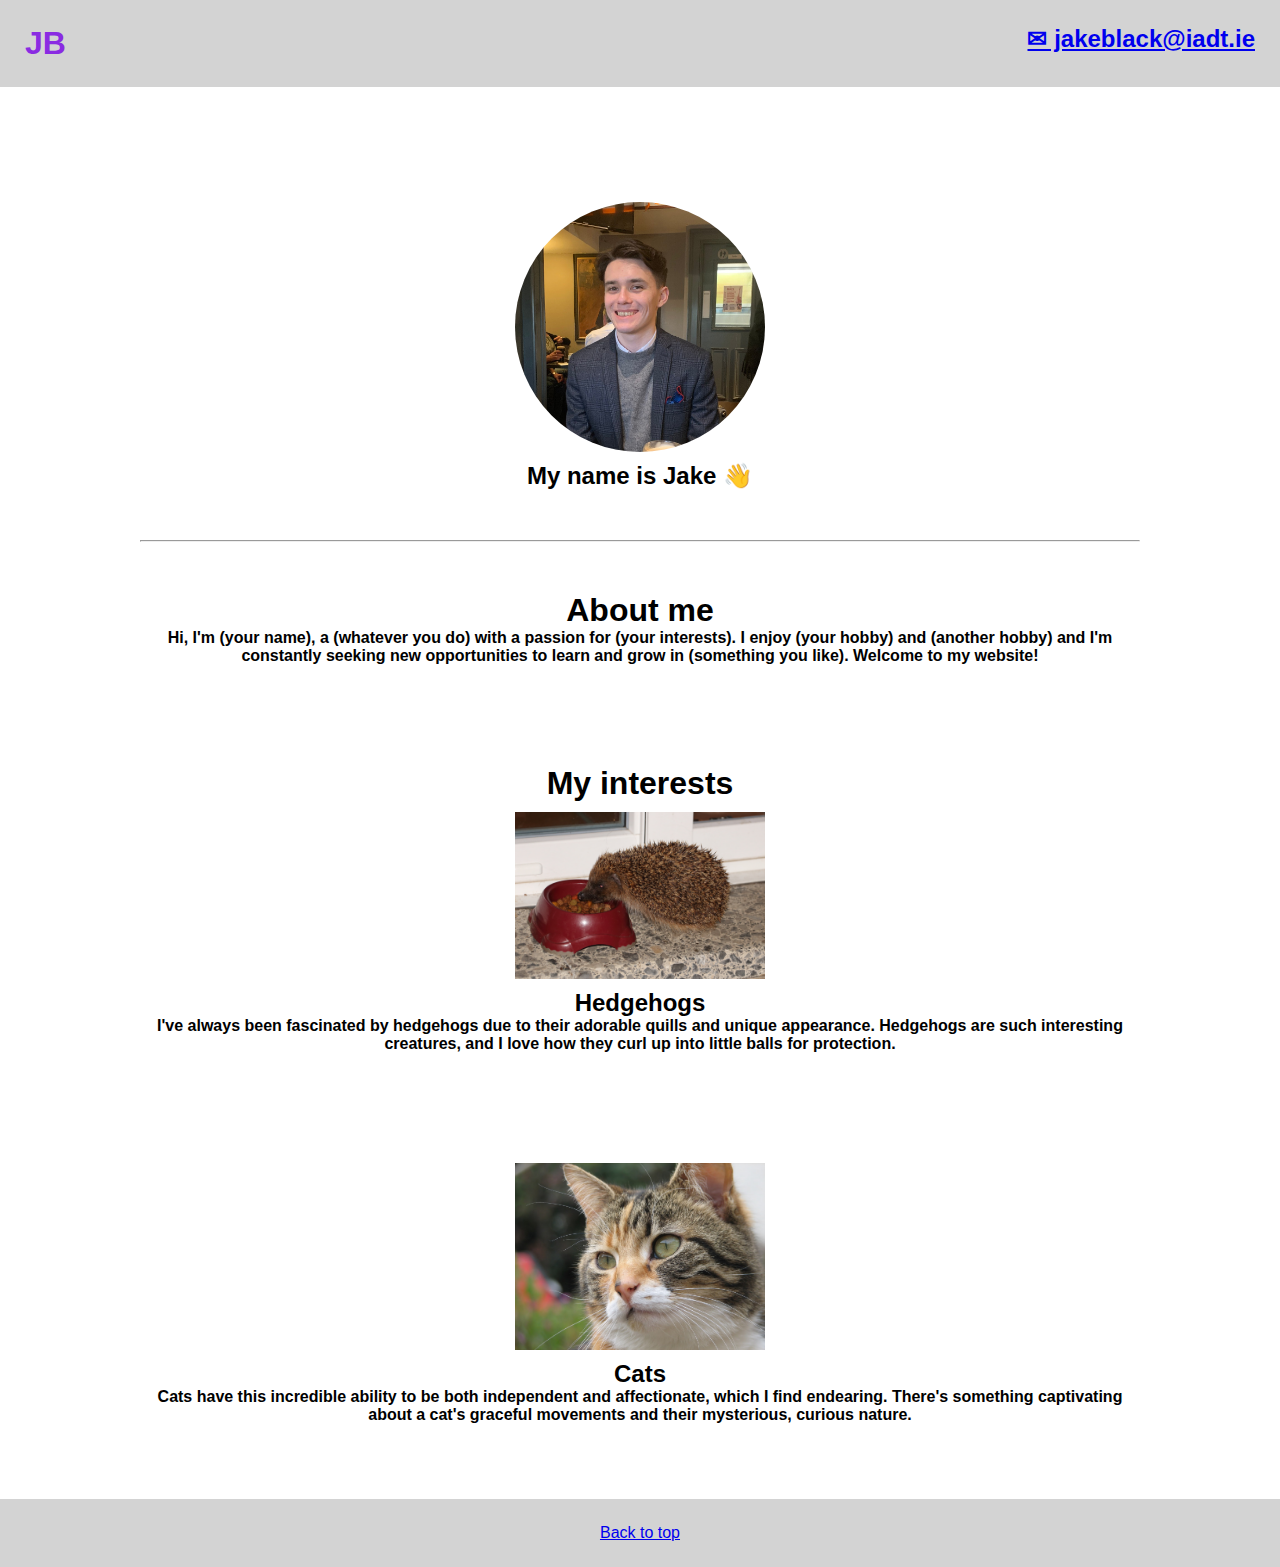
==== index.html @ efc3cdf4 "Initial commit" ====
<html>
  <head>
    <title>My website</title>
    <link rel="stylesheet" href="style.css" />
  </head>
  <body>
    <nav id="top">
      <h1 class="initials">JB</h1>
      <h2><a href="mailto:email@example.com">✉ jakeblack@iadt.ie</a></h2>
    </nav>
    <main>
      <div class="profile-item">
        <img
          id="profile-picture"
          class="profile-picture"
          src="jake.png"
          width="250"
        />
        <h2>My name is Jake 👋</h2>
      </div>

      <hr width="100%" />

      <div class="profile-item">
        <h1>About me</h1>
        <h4>
          Hi, I'm (your name), a (whatever you do) with a passion for (your
          interests). I enjoy (your hobby) and (another hobby) and I'm
          constantly seeking new opportunities to learn and grow in (something
          you like). Welcome to my website!
        </h4>
      </div>

      <div class="profile-item">
        <h1>My interests</h1>
        <img src="hedgehog.png" width="250" />
        <h2>Hedgehogs</h2>
        <h4>
          I've always been fascinated by hedgehogs due to their adorable quills
          and unique appearance. Hedgehogs are such interesting creatures, and I
          love how they curl up into little balls for protection.
        </h4>
      </div>

      <div class="profile-item">
        <img src="rosie.JPEG" width="250" />
        <h2>Cats</h2>
        <h4>
          Cats have this incredible ability to be both independent and
          affectionate, which I find endearing. There's something captivating
          about a cat's graceful movements and their mysterious, curious nature.
        </h4>
      </div>
    </main>
    <footer><a href="#top">Back to top</a></footer>
  </body>
  <script src="script.js"></script>
</html>
---- style.css ----
* {
  margin: 0;
  padding: 0;
  box-sizing: border-box;
  font-family: "Lucida Sans", "Lucida Sans Regular", "Lucida Grande",
    "Lucida Sans Unicode", Geneva, Verdana, sans-serif;
  scroll-behavior: smooth;
}

nav {
  display: flex;
  width: 100%;
  justify-content: space-between;
  background: lightgray;
  padding: 25px;
}

main {
  padding-top: 55px;
  width: 1000px;
  margin: auto;
  display: flex;
  flex-direction: column;
  align-items: center;
  text-align: center;
}

main h2 {
  margin-top: 10px;
}

footer {
  background: lightgray;
  padding: 25px;
  text-align: center;
  width: 100%;
  bottom: 0;
  margin-top: 25px;
}

.profile-picture {
  border-radius: 100%;

  transition: all ease-in-out 300ms;
}

.profile-item {
  margin-top: 50px;
  margin-bottom: 50px;
}

.initials {
  color: blueviolet;
}

img {
  margin-top: 10px;
}
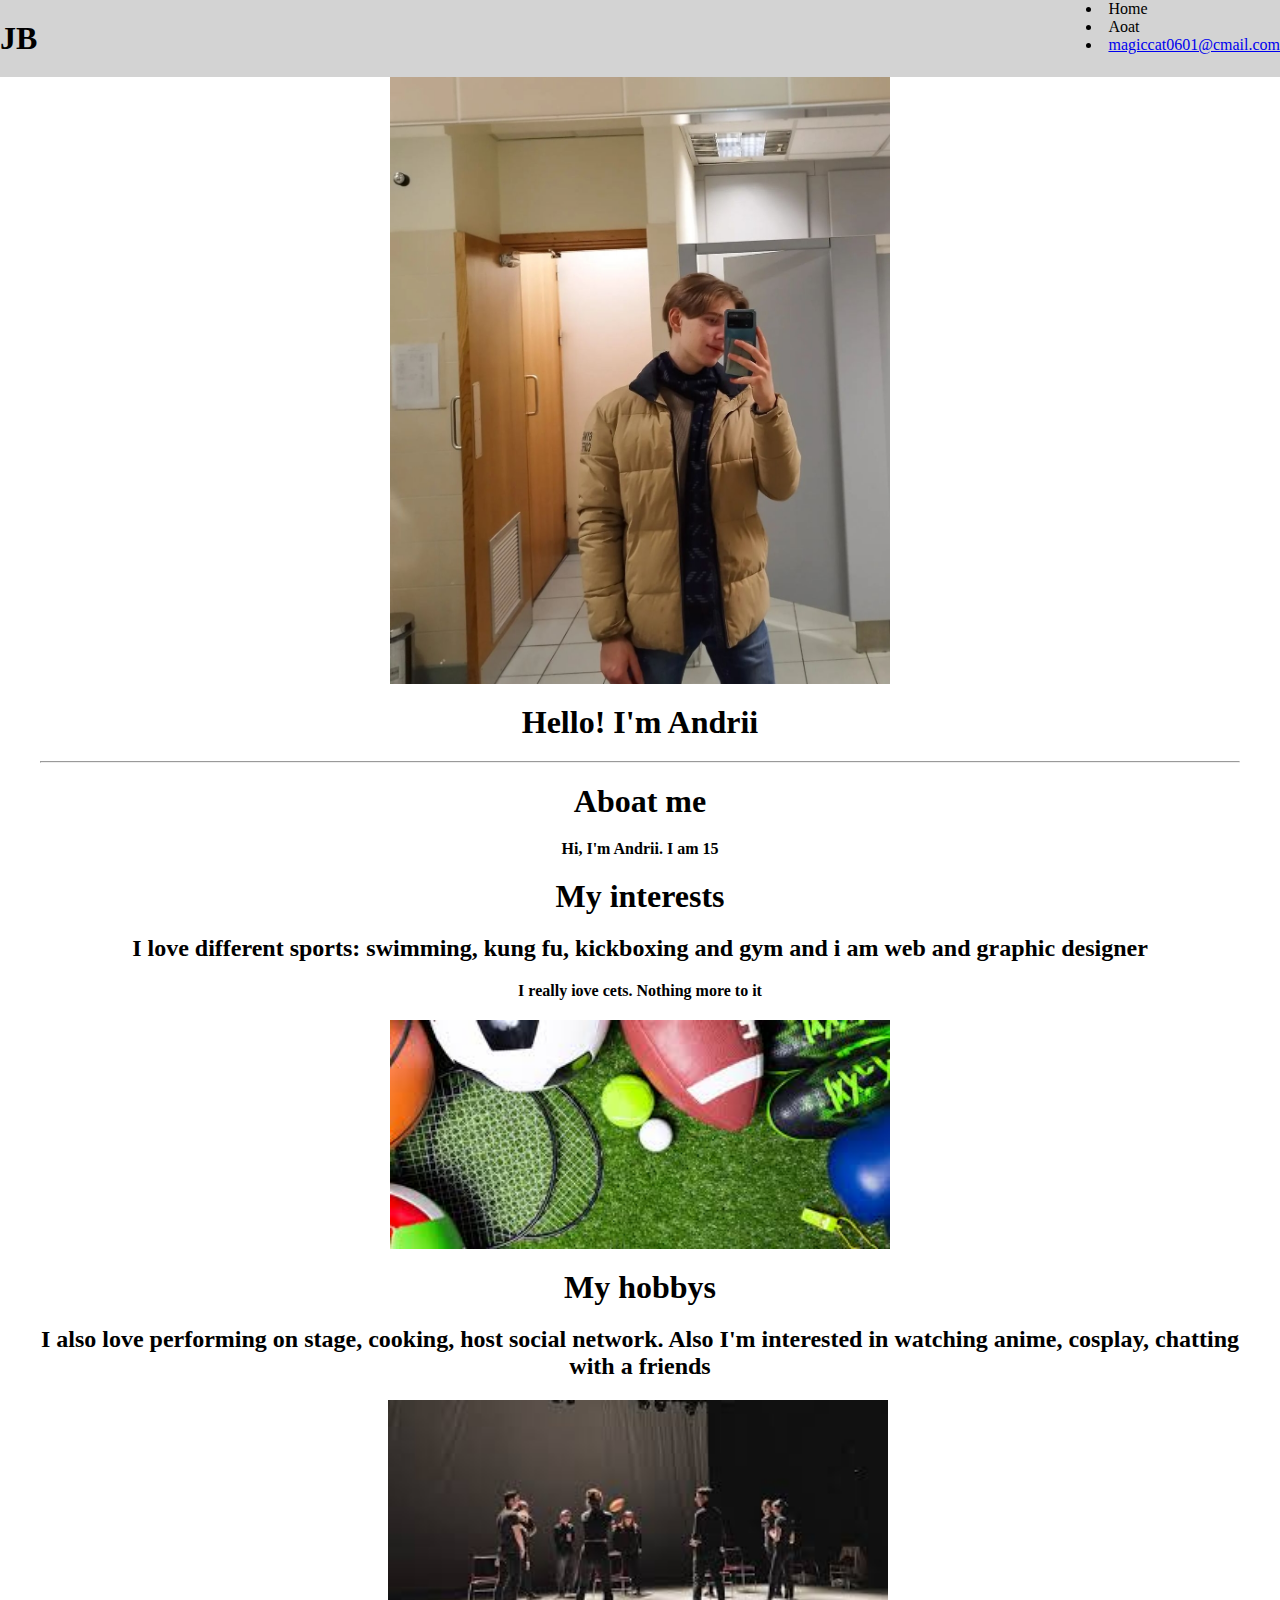
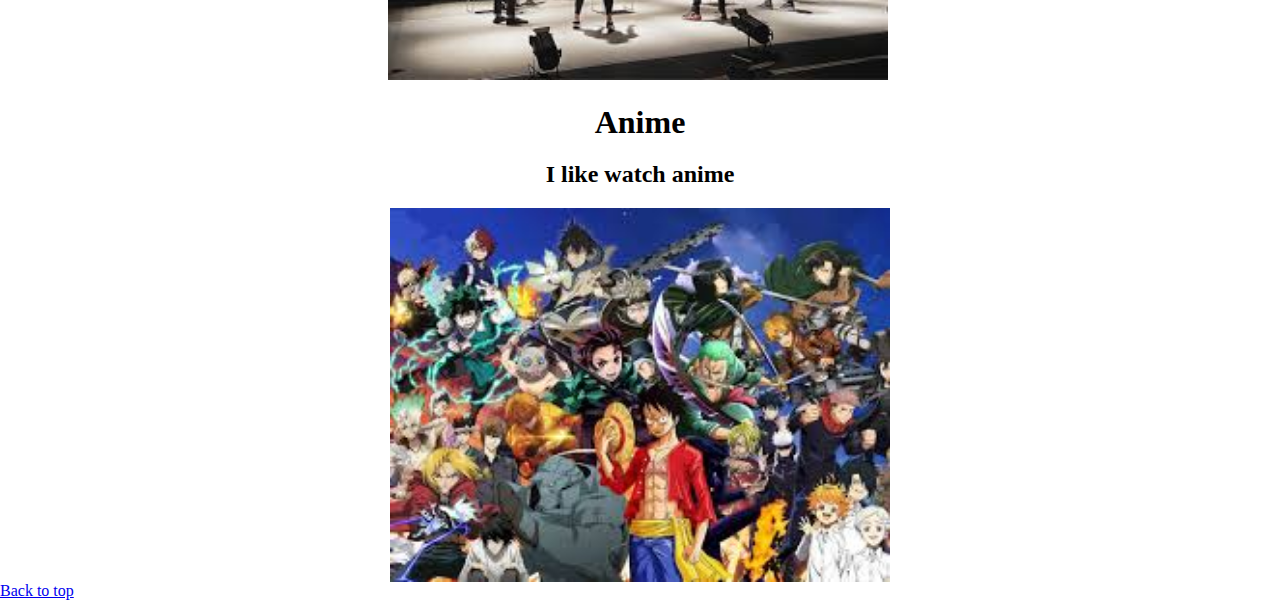
==== commit 09bc8c2d: "My first website" ====
--- a/index.html
+++ b/index.html
@@ -1,58 +1,48 @@
 <html>
-  <head>
-    <title>My website</title>
-    <link rel="stylesheet" href="style.css" />
-  </head>
-  <body>
-    <nav id="top">
-      <h1 class="initials">JB</h1>
-      <h2><a href="mailto:email@example.com">✉ jakeblack@iadt.ie</a></h2>
+ <head>
+   <title>jake's website </title>
+
+   <link rel="stylesheet" href="style.css">
+ </head>
+ <body>
+    <nav>
+      <h1>JB</h1>
+      <u1>
+      <li>Home</li>
+      <li>Aoat</li>
+      <li><a href="magiccat0601@cmail.com">magiccat0601@cmail.com</a></li>
+      </u1>
     </nav>
     <main>
-      <div class="profile-item">
-        <img
-          id="profile-picture"
-          class="profile-picture"
-          src="jake.png"
-          width="250"
-        />
-        <h2>My name is Jake 👋</h2>
-      </div>
+      <img width="500" src="images/selfie.jpg" />
+      <h1>Hello! I'm Andrii</h1>
+      <hr/>
 
-      <hr width="100%" />
-
-      <div class="profile-item">
-        <h1>About me</h1>
+      <div>
+        <h1>Aboat me </h1>
         <h4>
-          Hi, I'm (your name), a (whatever you do) with a passion for (your
-          interests). I enjoy (your hobby) and (another hobby) and I'm
-          constantly seeking new opportunities to learn and grow in (something
-          you like). Welcome to my website!
+            Hi, I'm Andrii. I am 15
         </h4>
       </div>
 
-      <div class="profile-item">
+      <div>
         <h1>My interests</h1>
-        <img src="hedgehog.png" width="250" />
-        <h2>Hedgehogs</h2>
-        <h4>
-          I've always been fascinated by hedgehogs due to their adorable quills
-          and unique appearance. Hedgehogs are such interesting creatures, and I
-          love how they curl up into little balls for protection.
-        </h4>
+        <h2>I love different sports: swimming, kung fu, kickboxing and gym and i am web and graphic designer</h2>
+        <h4>I really iove cets. Nothing more to it</h4>
+        <img width="500" src="images/photo 0.jpg" />
       </div>
 
-      <div class="profile-item">
-        <img src="rosie.JPEG" width="250" />
-        <h2>Cats</h2>
-        <h4>
-          Cats have this incredible ability to be both independent and
-          affectionate, which I find endearing. There's something captivating
-          about a cat's graceful movements and their mysterious, curious nature.
-        </h4>
+      <div>
+        <h1>My hobbys</h1>
+        <h2>I also love performing on stage, cooking, host social network. Also I'm interested in watching anime, cosplay, chatting with a friends</h2>
+        <img width="500" src="images/images (3).jpg" />
+        <img src="" />
+        <h1> Anime</h1>
+        <h2>I like watch anime</h2>
+        <img width="500" src="images/images (4).jpg" />
       </div>
-    </main>
-    <footer><a href="#top">Back to top</a></footer>
-  </body>
-  <script src="script.js"></script>
+        </main>
+        </footer>  
+        <a href="#top">Back to top</a>
+    </body>
 </html>
--- a/style.css
+++ b/style.css
@@ -1,58 +1,46 @@
 * {
-  margin: 0;
-  padding: 0;
-  box-sizing: border-box;
-  font-family: "Lucida Sans", "Lucida Sans Regular", "Lucida Grande",
-    "Lucida Sans Unicode", Geneva, Verdana, sans-serif;
-  scroll-behavior: smooth;
+ margin: 0;
+ padding: 0;
+ box-sizing: border-box;
+ font-family: "Lucida Sana";
 }
 
 nav {
-  display: flex;
-  width: 100%;
-  justify-content: space-between;
+    display: flex;
+    width: 100%;
+    justify-content: space-between;
   background: lightgray;
-  padding: 25px;
 }
 
-main {
-  padding-top: 55px;
-  width: 1000px;
-  margin: auto;
-  display: flex;
-  flex-direction: column;
-  align-items: center;
-  text-align: center;
+ul {
+display: flex;
+list-style: none;
+width: 25%;
+justify-content: space-between;
 }
 
-main h2 {
-  margin-top: 10px;
+main{
+    width:1200px;
+    margin:auto;
+   text-align: center;
 }
 
-footer {
-  background: lightgray;
-  padding: 25px;
-  text-align: center;
-  width: 100%;
-  bottom: 0;
-  margin-top: 25px;
+h4{
+    margin-top: 20px;
+    margin-bottom: 20px;
 }
 
-.profile-picture {
-  border-radius: 100%;
-
-  transition: all ease-in-out 300ms;
+h1{
+    margin-top: 20px;
+    margin-bottom: 20px;
 }
 
-.profile-item {
-  margin-top: 50px;
-  margin-bottom: 50px;
+h2{
+    margin-top: 20px;
+    margin-bottom: 20px;
 }
 
-.initials {
-  color: blueviolet;
-}
-
-img {
-  margin-top: 10px;
-}
+.profile-item{
+    margin-top: 50px;
+    margin-bottom: 50px;
+}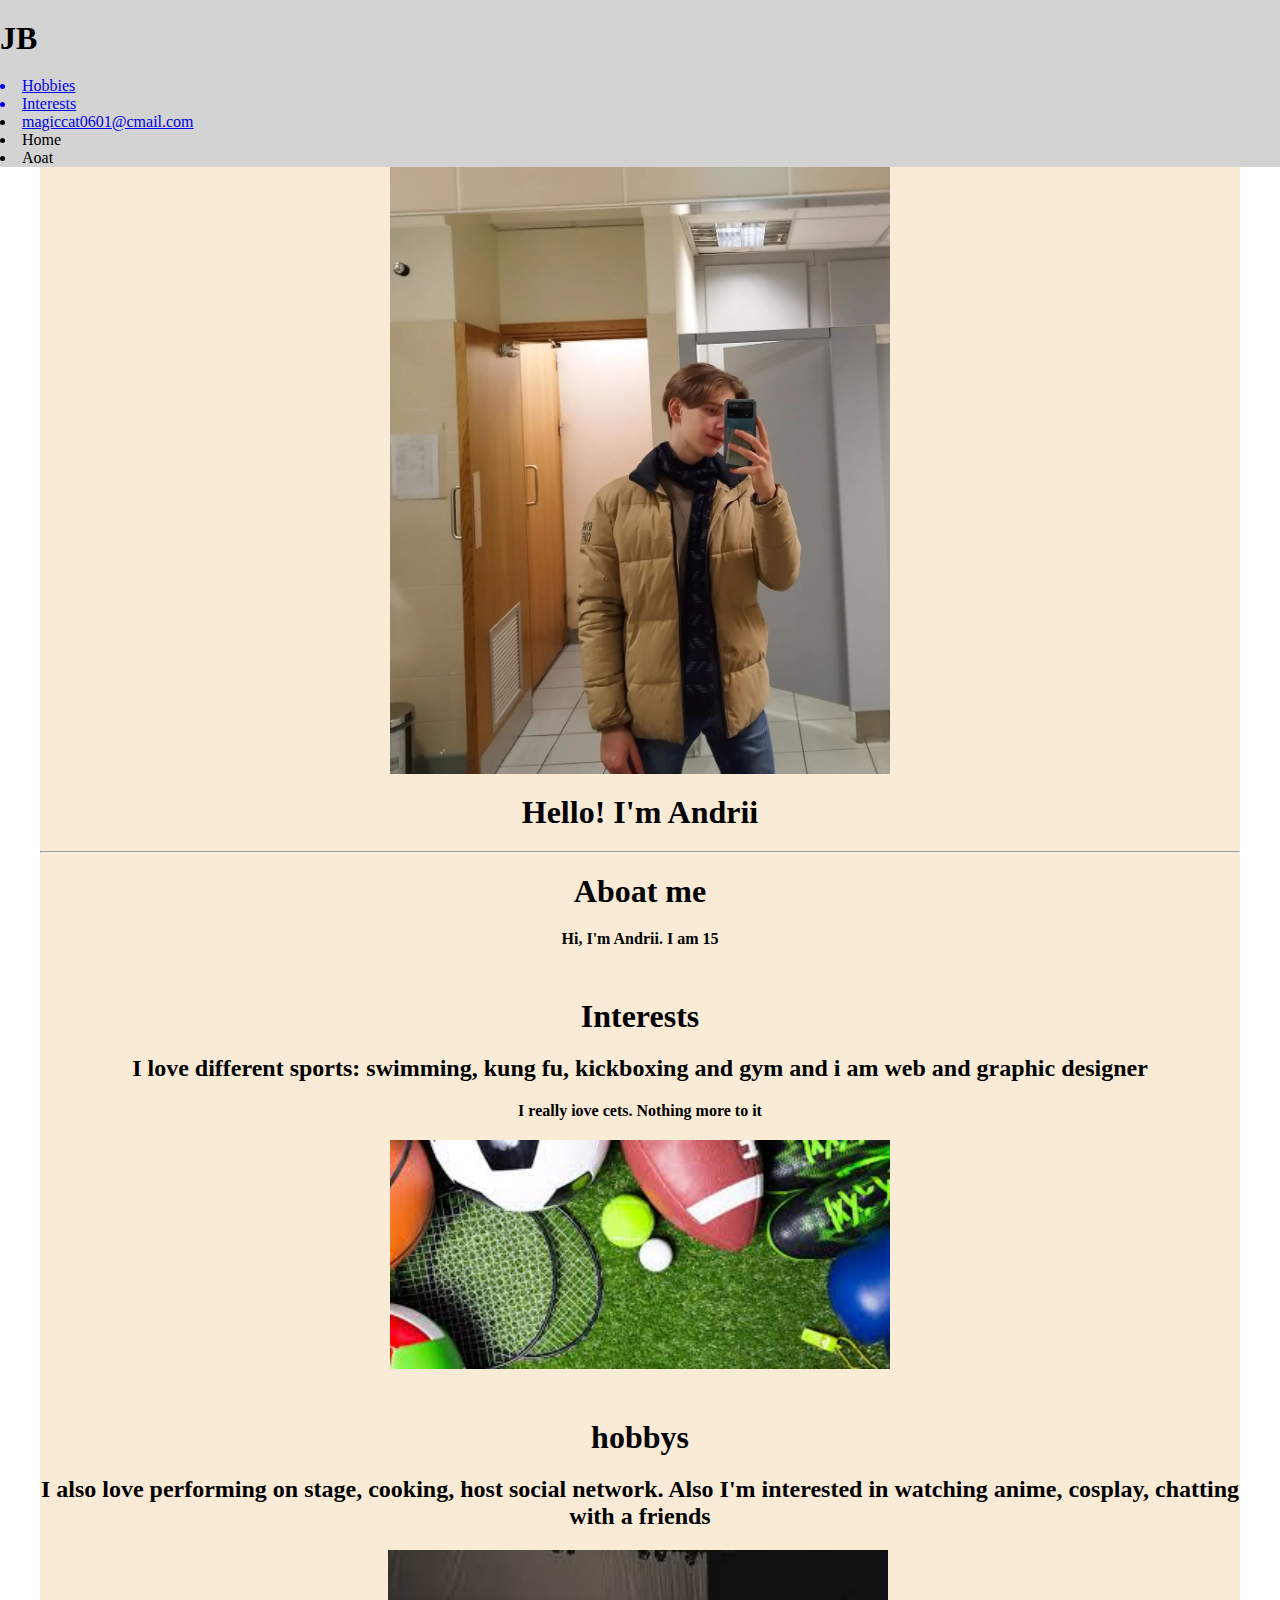
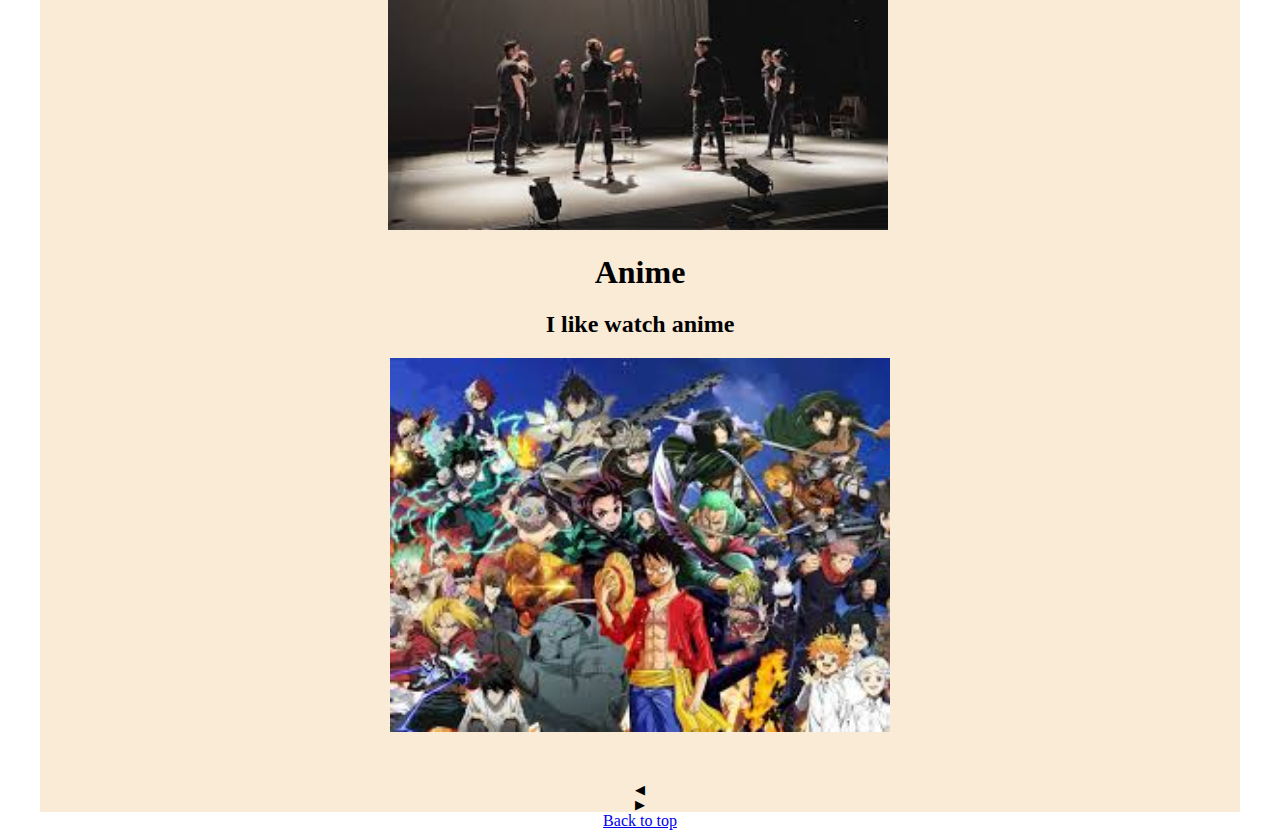
==== commit 269dfbb9: "Add files via upload" ====
--- a/index.html
+++ b/index.html
@@ -7,10 +7,16 @@
  <body>
     <nav>
       <h1>JB</h1>
+      <div class="divider"></div>
+      <u1>
+        <a href="#hobbies"><li>Hobbies</li></a>
+        <a href="#interests"><li>Interests</li></a>
+        <li><a href="magiccat0601@cmail.com">magiccat0601@cmail.com</a></li>
+      </u1>
+      <div class="divider"></div>
       <u1>
       <li>Home</li>
       <li>Aoat</li>
-      <li><a href="magiccat0601@cmail.com">magiccat0601@cmail.com</a></li>
       </u1>
     </nav>
     <main>
@@ -25,24 +31,33 @@
         </h4>
       </div>
 
-      <div>
-        <h1>My interests</h1>
+      <div id="interests" class="profile-item"></div>
+        <h1>Interests</h1>
         <h2>I love different sports: swimming, kung fu, kickboxing and gym and i am web and graphic designer</h2>
         <h4>I really iove cets. Nothing more to it</h4>
         <img width="500" src="images/photo 0.jpg" />
       </div>
 
-      <div>
-        <h1>My hobbys</h1>
+      <div id="hobbies" class="profile-item">
+        <h1>hobbys</h1>
         <h2>I also love performing on stage, cooking, host social network. Also I'm interested in watching anime, cosplay, chatting with a friends</h2>
         <img width="500" src="images/images (3).jpg" />
         <img src="" />
         <h1> Anime</h1>
         <h2>I like watch anime</h2>
         <img width="500" src="images/images (4).jpg" />
+
       </div>
+      <button id="prev">◀</button>
+        <img crs="images/hedgehog.jpg" id="gallery-img" />
+        <button id="next">▶</button>
+      </div>
+
         </main>
-        </footer>  
-        <a href="#top">Back to top</a>
+        <footer>  
+          <a href="#top">Back to top</a>
+        </footer>
+        <script src="script.js"></script>
     </body>
+    <script src="script.js"></script>
 </html>
--- a/style.css
+++ b/style.css
@@ -8,39 +8,77 @@
 nav {
     display: flex;
     width: 100%;
-    justify-content: space-between;
+    justify-content: center;
   background: lightgray;
+  flex-direction: column;
+}
+
+.divider{
+    border-left: 1px solid black;
 }
 
 ul {
 display: flex;
 list-style: none;
-width: 25%;
+width: 100%;
 justify-content: space-between;
 }
 
-main{
+main {
     width:1200px;
     margin:auto;
    text-align: center;
+   background-color:antiquewhite;
 }
 
-h4{
+h4 {
+    margin-top: 20px; 
+    margin-bottom: 20px;
+}
+
+h1 {
     margin-top: 20px;
     margin-bottom: 20px;
 }
 
-h1{
+h2 {
     margin-top: 20px;
     margin-bottom: 20px;
 }
 
-h2{
-    margin-top: 20px;
-    margin-bottom: 20px;
+.profile-item {
+    margin-top: 50px;
+    margin-bottom: 50px;
 }
 
-.profile-item{
-    margin-top: 50px;
-    margin-bottom: 50px;
+#gallery {
+    width:250px;
+    height: 250px;
+    margin:auto;
+
+    display:flex;
+    align-items:center;
+}
+
+#prev, #next {
+    height:15px;
+    width:15px;
+    background:none;
+    border:none;
+}
+
+#gallery-img {
+    width: 100%;
+}
+
+footer{
+    text-align: center;
+}
+
+.small-line{
+    width:1200px;
+    background:black;
+    height:2px;
+    margin:auto;
+    margin-bottom:15px;
 }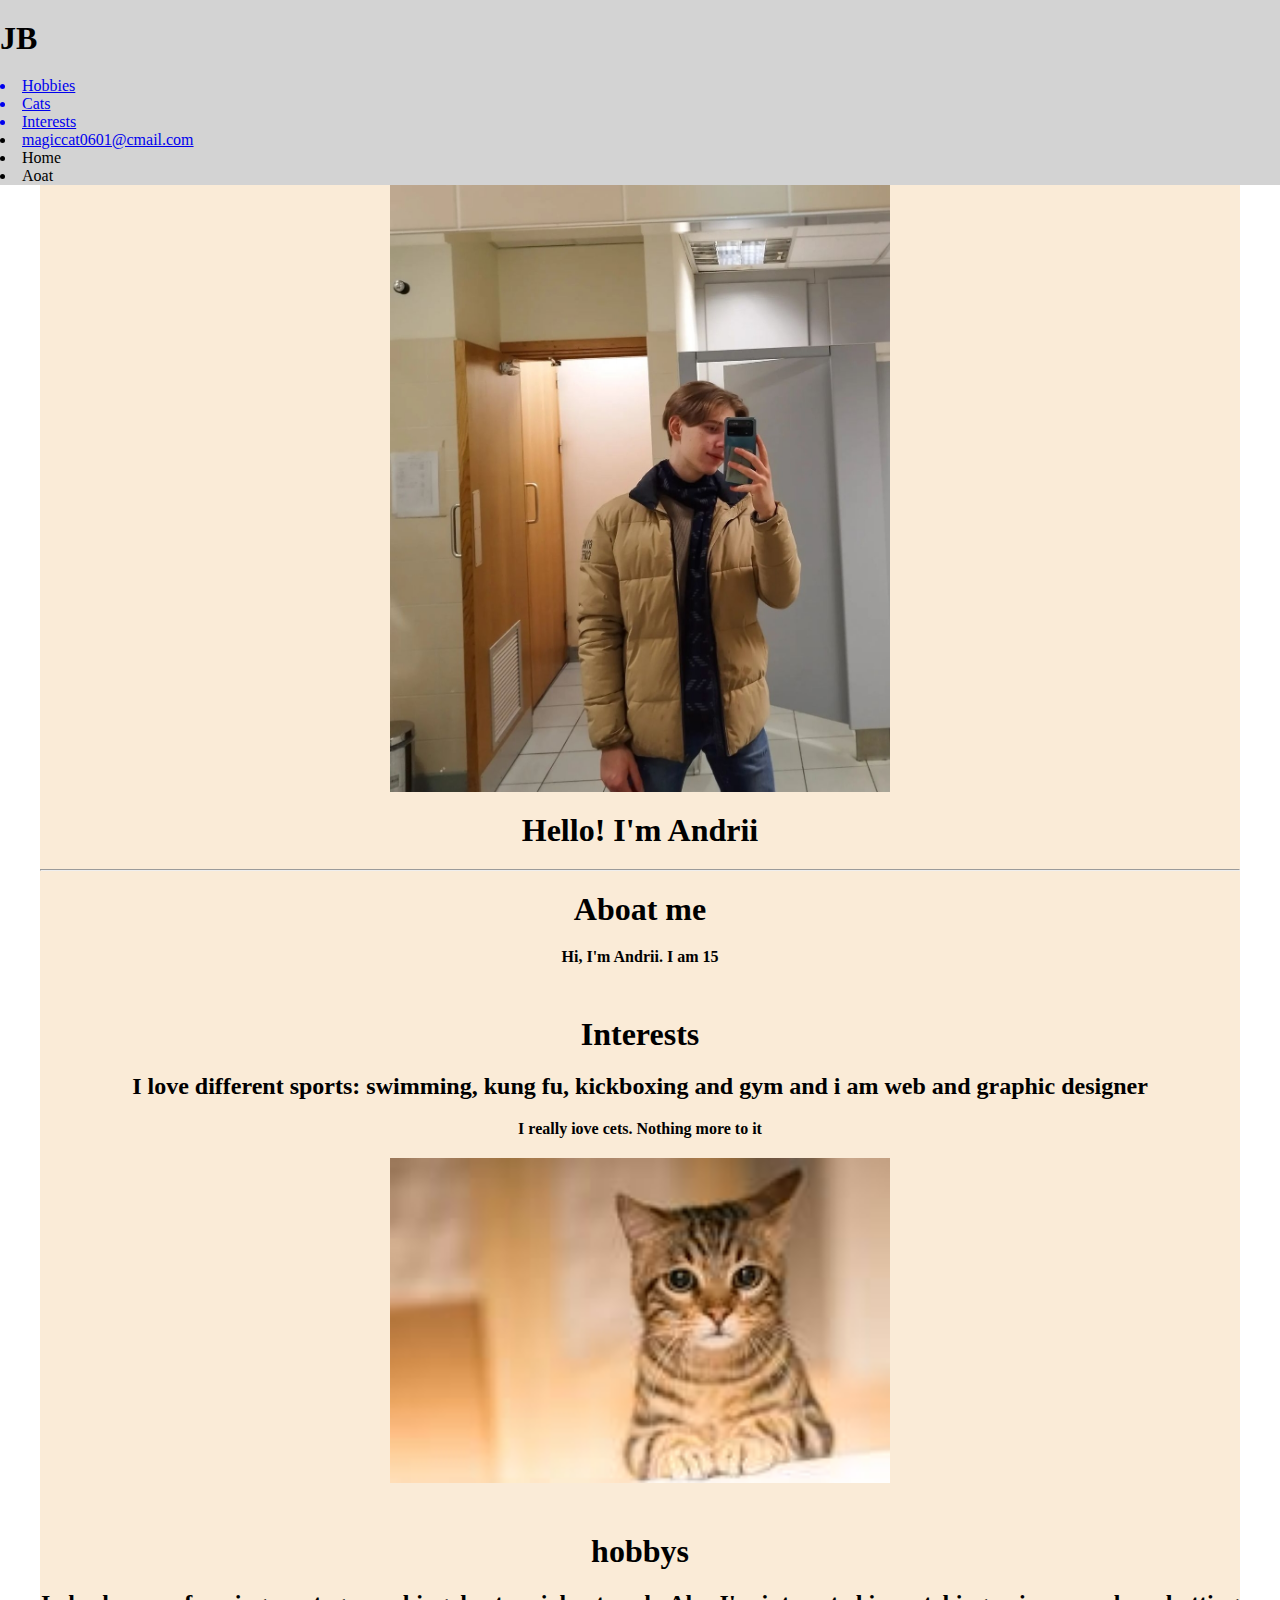
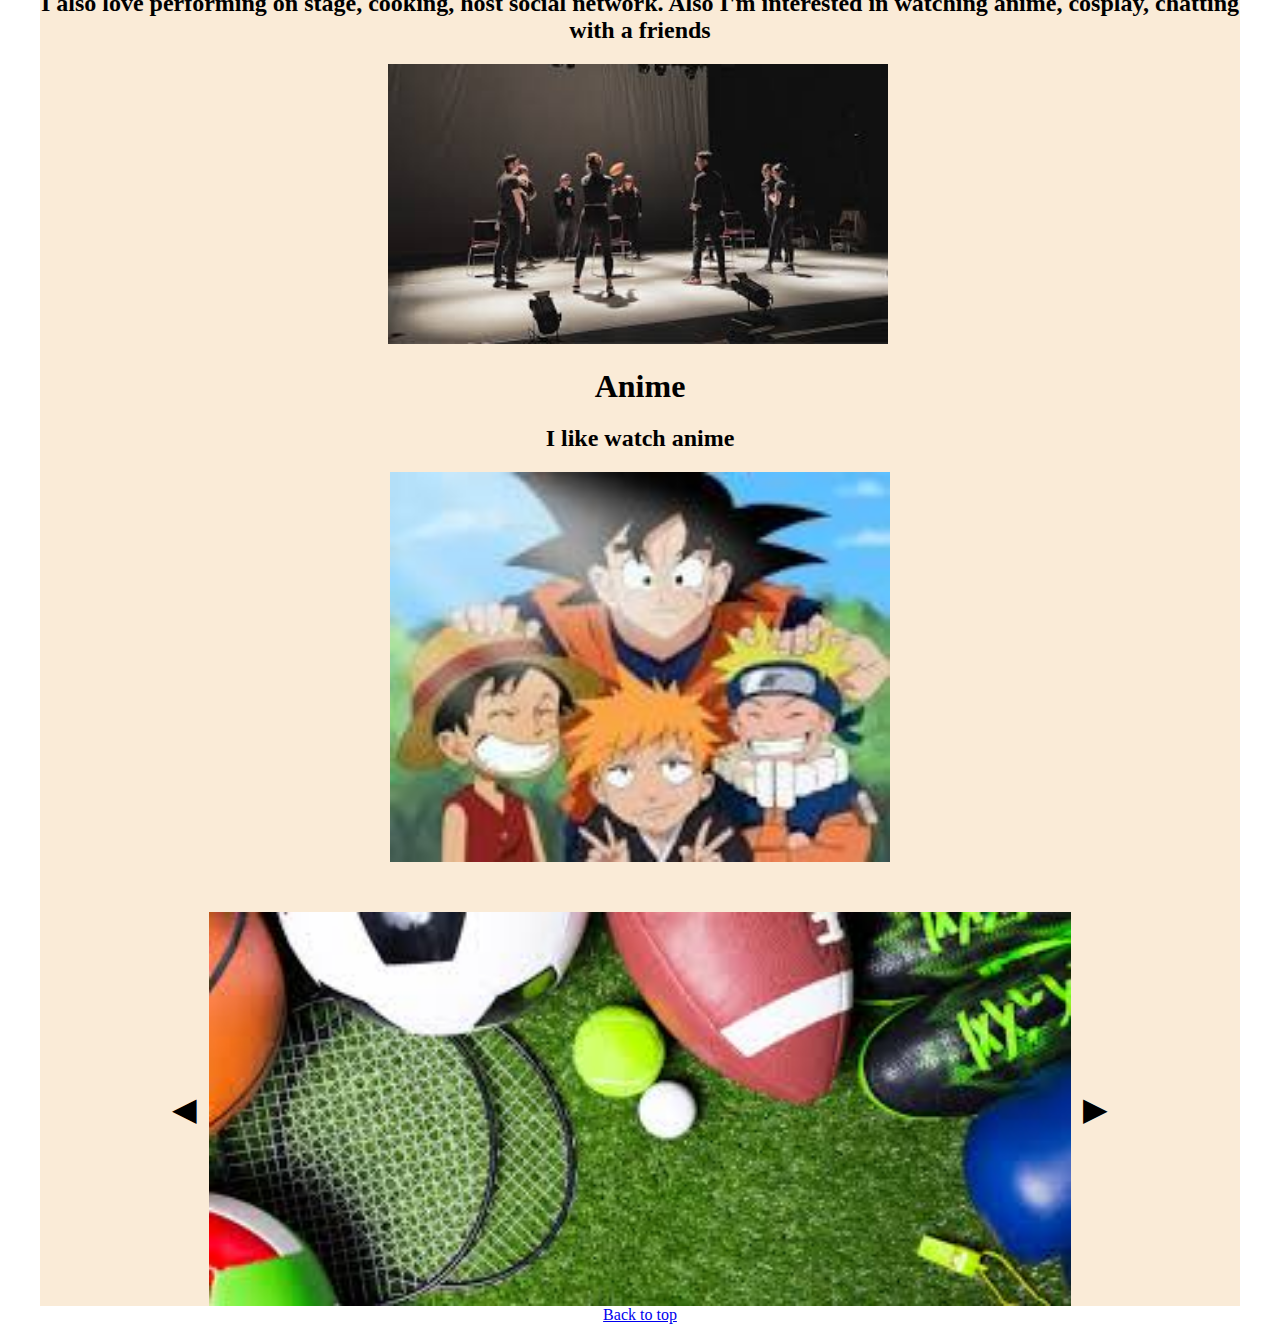
==== commit 01af0ffb: "Add files via upload" ====
--- a/index.html
+++ b/index.html
@@ -10,7 +10,8 @@
       <div class="divider"></div>
       <u1>
         <a href="#hobbies"><li>Hobbies</li></a>
-        <a href="#interests"><li>Interests</li></a>
+        <a href="cat.html"><li>Cats</li></a>
+        <a href="interests.html"><li>Interests</li></a>
         <li><a href="magiccat0601@cmail.com">magiccat0601@cmail.com</a></li>
       </u1>
       <div class="divider"></div>
@@ -35,21 +36,23 @@
         <h1>Interests</h1>
         <h2>I love different sports: swimming, kung fu, kickboxing and gym and i am web and graphic designer</h2>
         <h4>I really iove cets. Nothing more to it</h4>
-        <img width="500" src="images/photo 0.jpg" />
+        <img width="500" src="images/cat.jpg" />
       </div>
 
       <div id="hobbies" class="profile-item">
         <h1>hobbys</h1>
         <h2>I also love performing on stage, cooking, host social network. Also I'm interested in watching anime, cosplay, chatting with a friends</h2>
-        <img width="500" src="images/images (3).jpg" />
+        <img width="500" src="images/image_3.jpg" />
         <img src="" />
         <h1> Anime</h1>
         <h2>I like watch anime</h2>
-        <img width="500" src="images/images (4).jpg" />
+        <img width="500" src="images/image_2.jpg" />
 
       </div>
+
+      <div class="gallery-container">
       <button id="prev">◀</button>
-        <img crs="images/hedgehog.jpg" id="gallery-img" />
+        <img src="images/image_6.jpg" id="gallery-img" />
         <button id="next">▶</button>
       </div>
 
--- a/style.css
+++ b/style.css
@@ -61,8 +61,9 @@
 }
 
 #prev, #next {
-    height:15px;
-    width:15px;
+    height:55px;
+    width:55px;
+    font-size:2rem;
     background:none;
     border:none;
 }
@@ -81,4 +82,12 @@
     height:2px;
     margin:auto;
     margin-bottom:15px;
-}+}
+
+.gallery-container{
+    display:flex;
+    align-items:center;
+    margin-left:10%;
+    margin-right:10%;
+}
+
